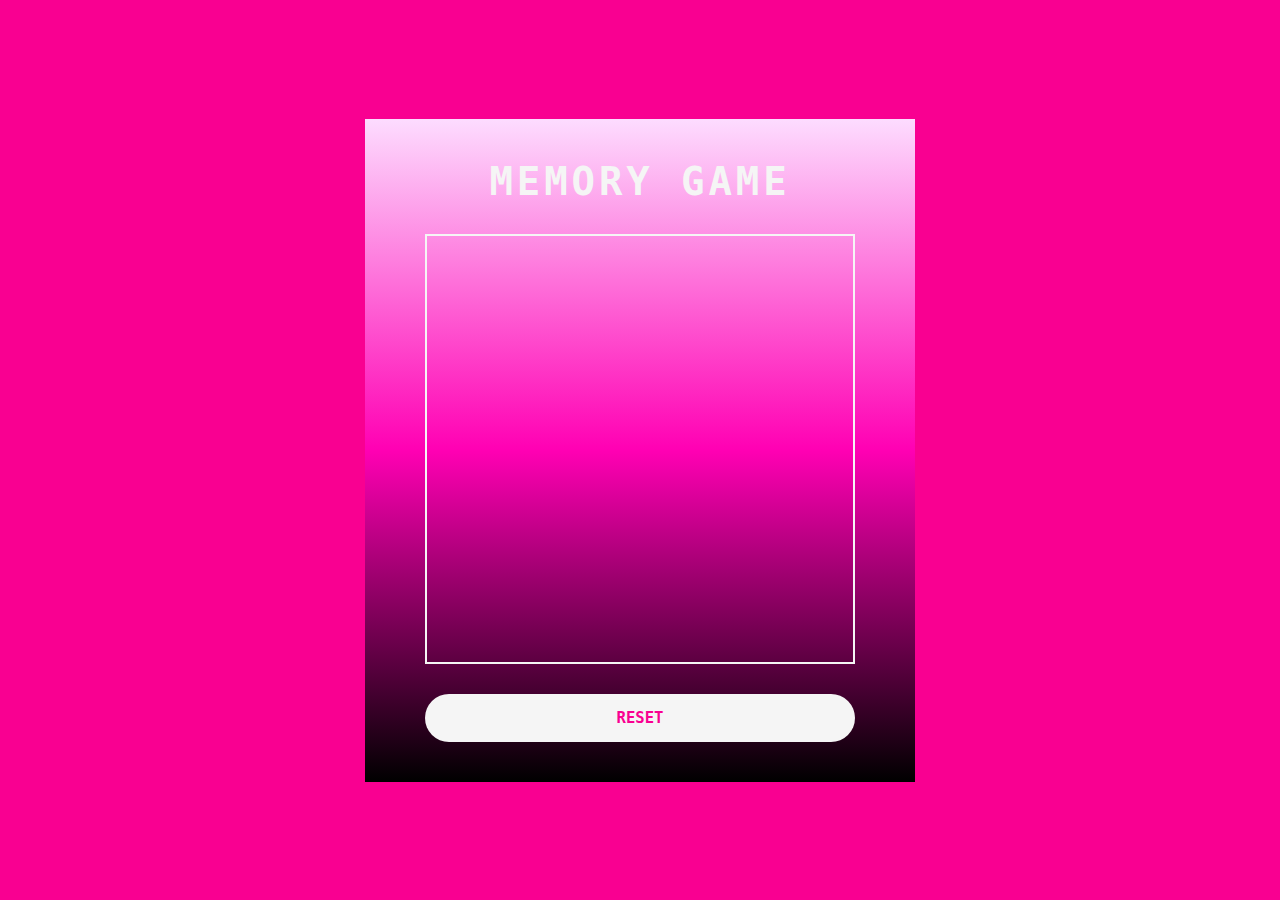
==== Memory_Game/index.html @ f40e6964 "organize html and css structure" ====
<!DOCTYPE html>
<html lang="pt-br">
<head>
    <meta charset="UTF-8">
    <meta name="viewport" content="width=device-width, initial-scale=1.0">
    <title>Memory Game</title>
    <link rel="stylesheet" href="./src/styles/reset.css">
    <link rel="stylesheet" href="./src/styles/main.css">
</head>
<body>
    <div class="container">
        <h2>Memory Game</h2>
        <div class="game"></div>
        <button class="reset" onclick="window.location.reload()">Reset</button>
    </div>
    <script src="./src/scripts/engine.js"></script>
</body>
</html>
---- Memory_Game/src/styles/main.css ----
body{
    display: flex;
    justify-content: center;
    align-items: center;
    min-height: 100vh;
    background-color: #f90091;
}

.container{
    position: relative;
    display: flex;
    flex-direction: column;
    justify-content: center;
    align-items: center;
    gap: 30px;
    background: linear-gradient(0deg, rgba(0,0,0,1) 0%, rgb(255, 0, 179) 50%, rgb(253, 220, 255) 100%);
    padding: 40px 60px;
}

h2{
    font-size: 3em;
    color: whitesmoke;
    text-transform: uppercase;
    letter-spacing: 0.1em;
}

.game{
    border: 2px solid whitesmoke;
    width: 430px;
    height: 430px;
    display: flex;
    flex-wrap: wrap;
    gap: 10px;
    transform-style: preserve-3d;
    perspective: 500px;
}

.item{
    position: relative;
    width: 100px;
    height: 100pc;
    display: flex;
    align-items: center;
    justify-content: center;
    background-color: whitesmoke;
}

.reset{
    border: none;
    border-radius: 25px;
    padding: 15px 20px;
    width: 100%;
    background-color: whitesmoke;
    color: #f90091;
    font-size: larger;
    font-weight: bolder;
    text-transform: uppercase;
    cursor: pointer;
}
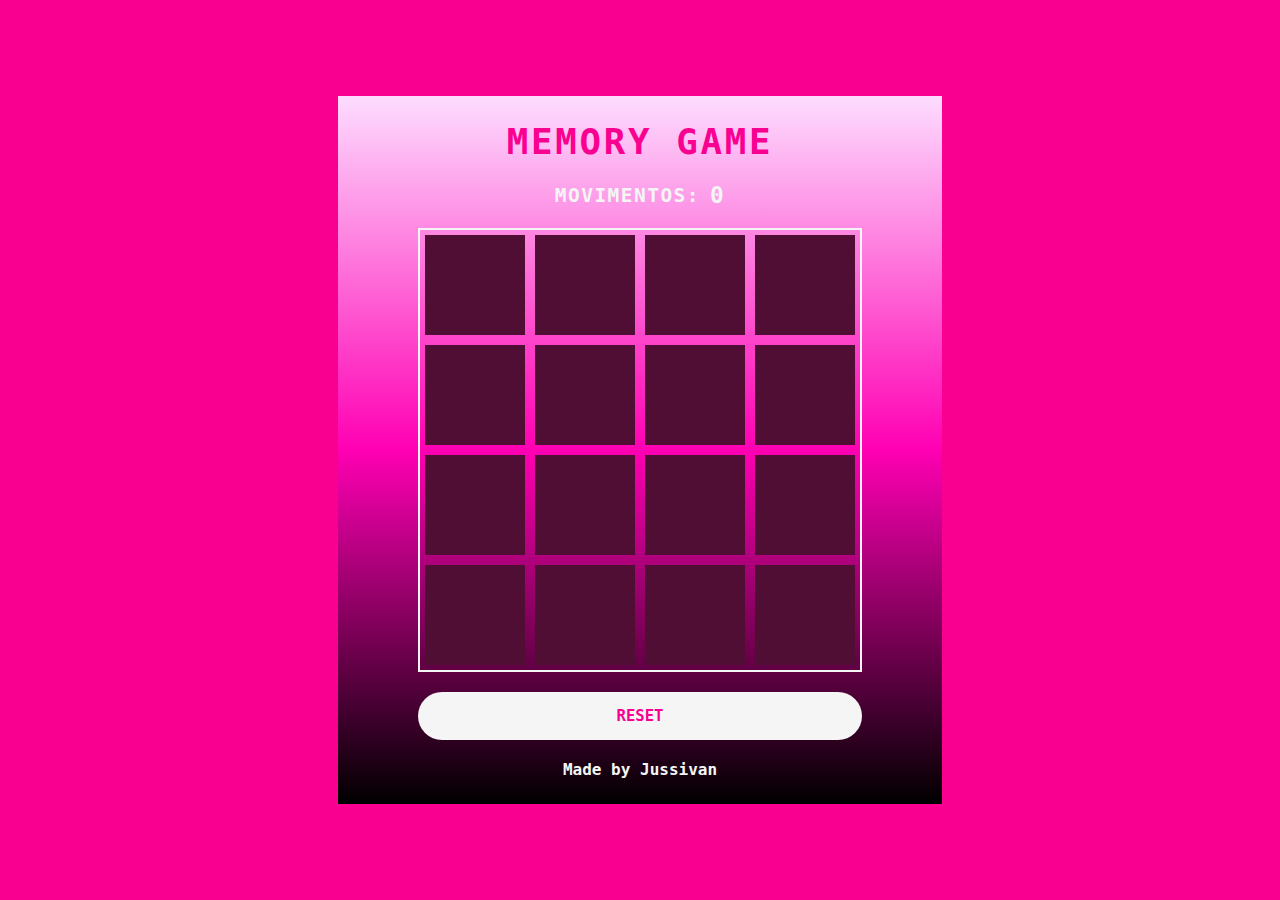
==== commit 0d5c4bb6: "implement the win condition on the engine.js" ====
--- a/Memory_Game/index.html
+++ b/Memory_Game/index.html
@@ -10,8 +10,10 @@
 <body>
     <div class="container">
         <h2>Memory Game</h2>
+        <div class="moves">Movimentos: <h3 id="moves">0</h3></div>
         <div class="game"></div>
         <button class="reset" onclick="window.location.reload()">Reset</button>
+        <a href="https://github.com/Jussivan">Made by Jussivan</a>
     </div>
     <script src="./src/scripts/engine.js"></script>
 </body>
--- a/Memory_Game/src/styles/main.css
+++ b/Memory_Game/src/styles/main.css
@@ -4,6 +4,7 @@
     align-items: center;
     min-height: 100vh;
     background-color: #f90091;
+    user-select: none;
 }
 
 .container{
@@ -12,22 +13,34 @@
     flex-direction: column;
     justify-content: center;
     align-items: center;
-    gap: 30px;
+    gap: 20px;
     background: linear-gradient(0deg, rgba(0,0,0,1) 0%, rgb(255, 0, 179) 50%, rgb(253, 220, 255) 100%);
-    padding: 40px 60px;
+    padding: 25px 80px;
 }
 
 h2{
-    font-size: 3em;
+    font-size: 2.75em;
+    color: #f90091;
+    text-transform: uppercase;
+    letter-spacing: 0.075em;
+}
+
+.moves{
+    display: flex;
+    gap: 10px;
+    align-items: center;
+    font-size: 1.5em;
+    font-weight: bold;
     color: whitesmoke;
     text-transform: uppercase;
-    letter-spacing: 0.1em;
+    letter-spacing: 0.075em;
 }
 
 .game{
     border: 2px solid whitesmoke;
-    width: 430px;
-    height: 430px;
+    padding: 5px;
+    width: 444px;
+    height: 444px;
     display: flex;
     flex-wrap: wrap;
     gap: 10px;
@@ -38,11 +51,34 @@
 .item{
     position: relative;
     width: 100px;
-    height: 100pc;
+    height: 100px;
     display: flex;
     align-items: center;
     justify-content: center;
     background-color: whitesmoke;
+
+    font-size: 1.5em;
+    transform: rotateY(180deg);
+    transition: 0.27s;
+}
+
+.item::after{
+    content: "";
+    position: absolute;
+    inset: 0;
+    background-color: #510e35;
+    transition: 0.27s;
+    transform: rotateY(0deg);
+    backface-visibility: hidden;
+}
+
+.item .boxOpen{
+    transform: rotateY(0deg);
+}
+
+.boxOpen::after,
+.boxMatch::after{
+    transform: rotateY(180deg);
 }
 
 .reset{
@@ -56,4 +92,15 @@
     font-weight: bolder;
     text-transform: uppercase;
     cursor: pointer;
+}
+
+a{
+    text-decoration: none;
+    color: whitesmoke;
+    font-size: large;
+    font-weight: bolder;
+}
+
+a:hover{
+    color: #f90091;
 }